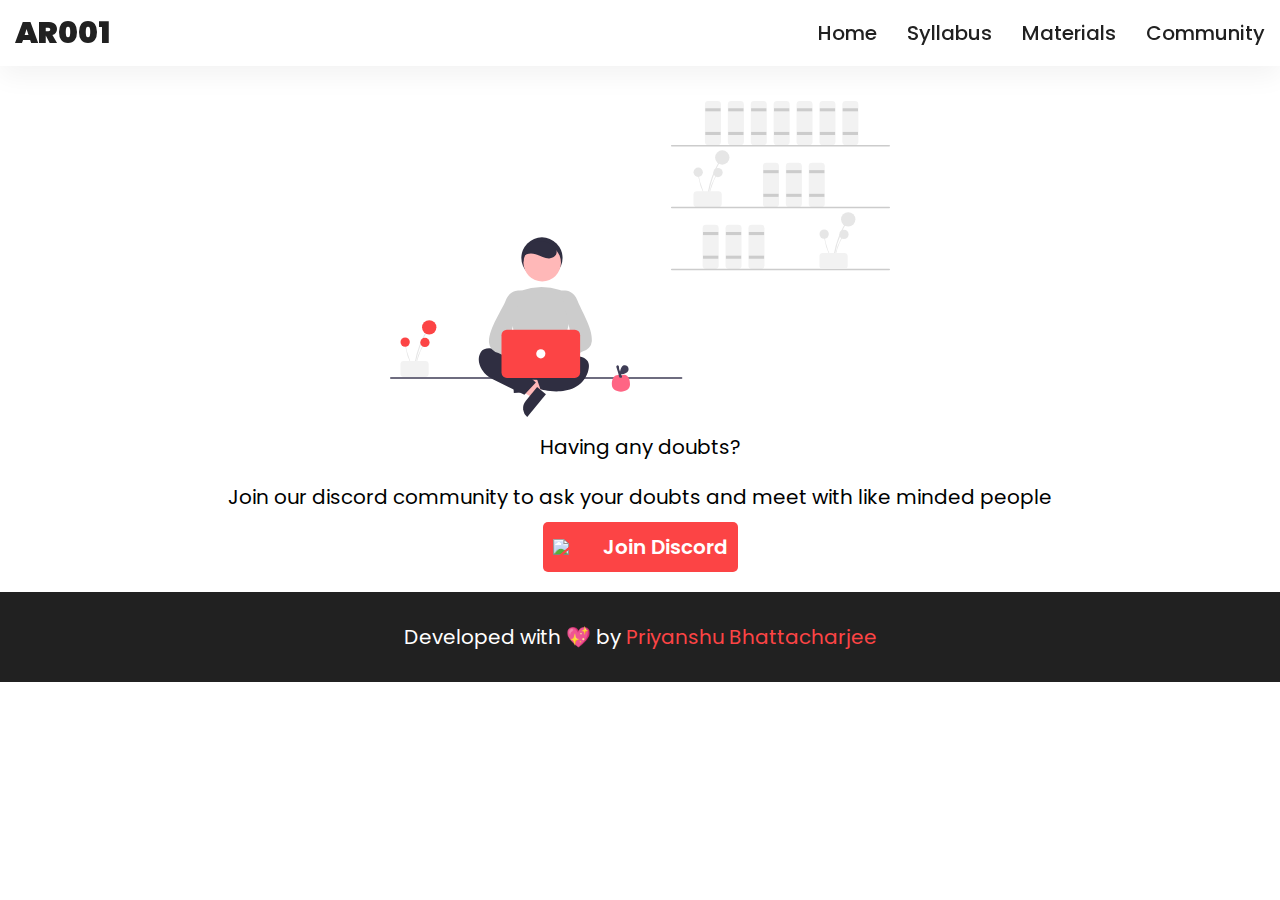
==== Pages/community.html @ f7e2f0d7 "Added Community Page" ====
<!DOCTYPE html>
<html lang="en">

<head>
    <meta charset="UTF-8">
    <meta http-equiv="X-UA-Compatible" content="IE=edge">
    <meta name="viewport" content="width=device-width, initial-scale=1.0">
    <title>AR001 : Doubt Support</title>
    <link rel="stylesheet" href="./community.css">
</head>

<body>
    <header class="header">
        <nav class="navbar">
            <a href="#" class="nav-logo">AR001</a>
            <ul class="nav-menu">
                <li class="nav-item">
                    <a href="../index.html" class="nav-link">Home</a>
                </li>
                <li class="nav-item">
                    <a href="./syllabus.html" class="nav-link">Syllabus</a>
                </li>
                <li class="nav-item">
                    <a href="./materials.html" class="nav-link">Materials</a>
                </li>
                <li class="nav-item">
                    <a href="#" class="nav-link">Community</a>
                </li>
            </ul>
            <div class="hamburger">
                <span class="bar"></span>
                <span class="bar"></span>
                <span class="bar"></span>
            </div>
        </nav>
    </header>

    <section class="hero">
        <div class="img">
            <img src="../Assets/img1.svg" alt="">
        </div>
        <div class="context">
            <p>Having any doubts? </p>
            <p>Join our discord community to ask your doubts and meet with like minded people</p>
            <a href="https://discord.gg/5bvZAZd83D" target="_blank" class="btn"><img
                    src="https://img.icons8.com/external-justicon-lineal-color-justicon/500/000000/external-discord-social-media-justicon-lineal-color-justicon.png" />Join
                Discord</a>
        </div>
    </section>

    <footer class="foot">
        <div class="info">
            <p>Developed with 💖 by <a href="#"> Priyanshu Bhattacharjee</a></p>
        </div>
    </footer>

    <script src="../main.js"></script>
</body>

</html>
---- Pages/community.css ----
@import url('https://fonts.googleapis.com/css2?family=Roboto:ital,wght@0,500;1,400&display=swap');
@import url("https://fonts.googleapis.com/css2?family=Poppins:wght@300;400;500;600;900&display=swap");

* {
    margin: 0;
    padding: 0;
    box-sizing: border-box;
    scroll-behavior: smooth;
}

html {
    font-size: 62.5%;
    font-family: 'Poppins', sans-serif;
}

li {
    list-style: none;
}

a {
    text-decoration: none;
}

.header{
    border-bottom: 1px solid #E2E8F0;
}

.navbar {
    display: flex;
    justify-content: space-between;
    align-items: center;
    padding: 1rem 1.5rem;
    position: fixed;
    width: 100%;
    background-color: #fff;
    box-shadow: 0 10px 27px rgba(0, 0, 0, 0.05); 
}

.hamburger {
    display: none;
}

.bar {
    display: block;
    width: 25px;
    height: 3px;
    margin: 5px auto;
    -webkit-transition: all 0.3s ease-in-out;
    transition: all 0.3s ease-in-out;
    background-color: #101010;
}

.nav-menu {
    display: flex;
    justify-content: flex-start;
    align-items: center;
}

.nav-item {
    margin-left: 3rem;
}

.nav-link{
    font-size: 2rem;
    font-weight: 500;
    color: #212121;
}

.nav-link:hover{
    color: #482ff7;
}

.nav-logo {
    font-size: 3rem;
    font-weight: 900;
    color: #212121;
}


@media only screen and (max-width: 768px) {
    .nav-menu {
        position: fixed;
        left: -100%;
        top: 5rem;
        flex-direction: column;
        background-color: #fff;
        width: 100%;
        border-radius: 10px;
        text-align: center;
        transition: 0.3s;
        height: 100vh;
        /* box-shadow:
            0 10px 27px rgba(0, 0, 0, 0.05); */
    }

    .nav-menu.active {
        left: 0;
    }

    .nav-item {
        margin: 2.5rem 0;
    }

    .hamburger {
        display: block;
        cursor: pointer;
    }

    .hamburger.active .bar:nth-child(2) {
        opacity: 0;
    }

    .hamburger.active .bar:nth-child(1) {
        transform: translateY(8px) rotate(45deg);
    }

    .hamburger.active .bar:nth-child(3) {
        transform: translateY(-8px) rotate(-45deg);
    }

}

/* Hero Starts */

.hero {
    display: flex;
    flex-direction: column;
    justify-content: center;
    align-items: center;
    margin-top: 100px;
}

.hero .img img{
    width: 500px;
}

.hero .context p {
    font-size: 20px;
    margin: 10px;
}

.hero .context a{
    display: flex;
    font-size: 20px;
    background-color: #fc4445;
    /* border: 2px solid #212121; */
    padding: 10px;
    color: #fff;
    font-weight: 600;
    border-radius: 5px;
    align-items: center;
}

.hero .context a img{
    width: 40px;
    margin-right: 10px;
}

.hero .context {
    display: flex;
    flex-direction: column;
    justify-self: center;
    align-items: center;
}

/* Hero Ends */

/* Footer Starts */

.foot .info{
    display: flex;
    justify-content: center;
    align-items: center;
    width: 100%;
}
.foot {
    padding: 30px;
    background-color: #212121;
    margin-top: 20px;
}

.foot .info p{
    text-align: center;
    font-size: 20px;
    color: #fff;
}

.foot .info p a{
    color: #fc4445;
}

/* Footer Ends */


@media only screen and (max-width: 768px) {

    .hero .img img{
        width: 200px;
    }
    
    .hero .context p {
        font-size: 15px;
        margin: 10px;
    }
    
    .hero .context a{
        font-size: 10px;
        padding: 10px;
    }

    .foot {
        padding: 20px;
    }

    .foot .info p {
        font-size: 10px;
    }
}
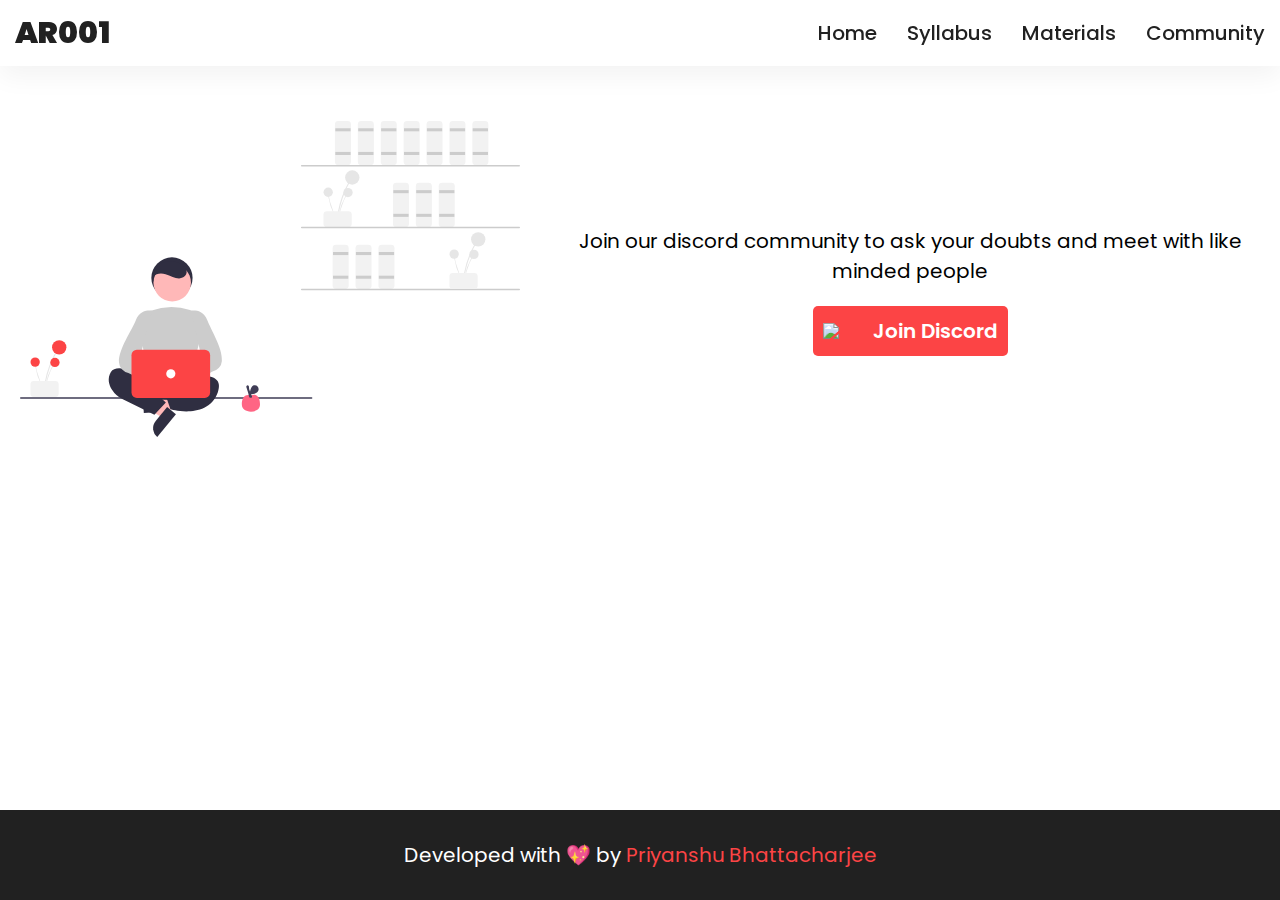
==== commit 15c12e19: "Updated course details, improved footer, added links, improved community page" ====
--- a/Pages/community.html
+++ b/Pages/community.html
@@ -40,7 +40,6 @@
             <img src="../Assets/img1.svg" alt="">
         </div>
         <div class="context">
-            <p>Having any doubts? </p>
             <p>Join our discord community to ask your doubts and meet with like minded people</p>
             <a href="https://discord.gg/5bvZAZd83D" target="_blank" class="btn"><img
                     src="https://img.icons8.com/external-justicon-lineal-color-justicon/500/000000/external-discord-social-media-justicon-lineal-color-justicon.png" />Join
--- a/Pages/community.css
+++ b/Pages/community.css
@@ -19,6 +19,10 @@
 
 a {
     text-decoration: none;
+}
+
+body {
+    margin-bottom: 50px;
 }
 
 .header{
@@ -124,19 +128,21 @@
 
 .hero {
     display: flex;
-    flex-direction: column;
-    justify-content: center;
+    flex-direction: row;
+    justify-content: space-between;
     align-items: center;
     margin-top: 100px;
 }
 
 .hero .img img{
     width: 500px;
+    margin: 20px;
 }
 
 .hero .context p {
     font-size: 20px;
-    margin: 10px;
+    margin: 20px;
+    text-align: center;
 }
 
 .hero .context a{
@@ -167,6 +173,14 @@
 
 /* Footer Starts */
 
+footer {
+    position: absolute;
+    bottom: 0px;
+    left: 0px;
+    right: 0px;
+    margin-bottom: 0px;
+}
+
 .foot .info{
     display: flex;
     justify-content: center;
@@ -194,6 +208,10 @@
 
 @media only screen and (max-width: 768px) {
 
+    .hero {
+        flex-direction: column;
+    }
+
     .hero .img img{
         width: 200px;
     }
